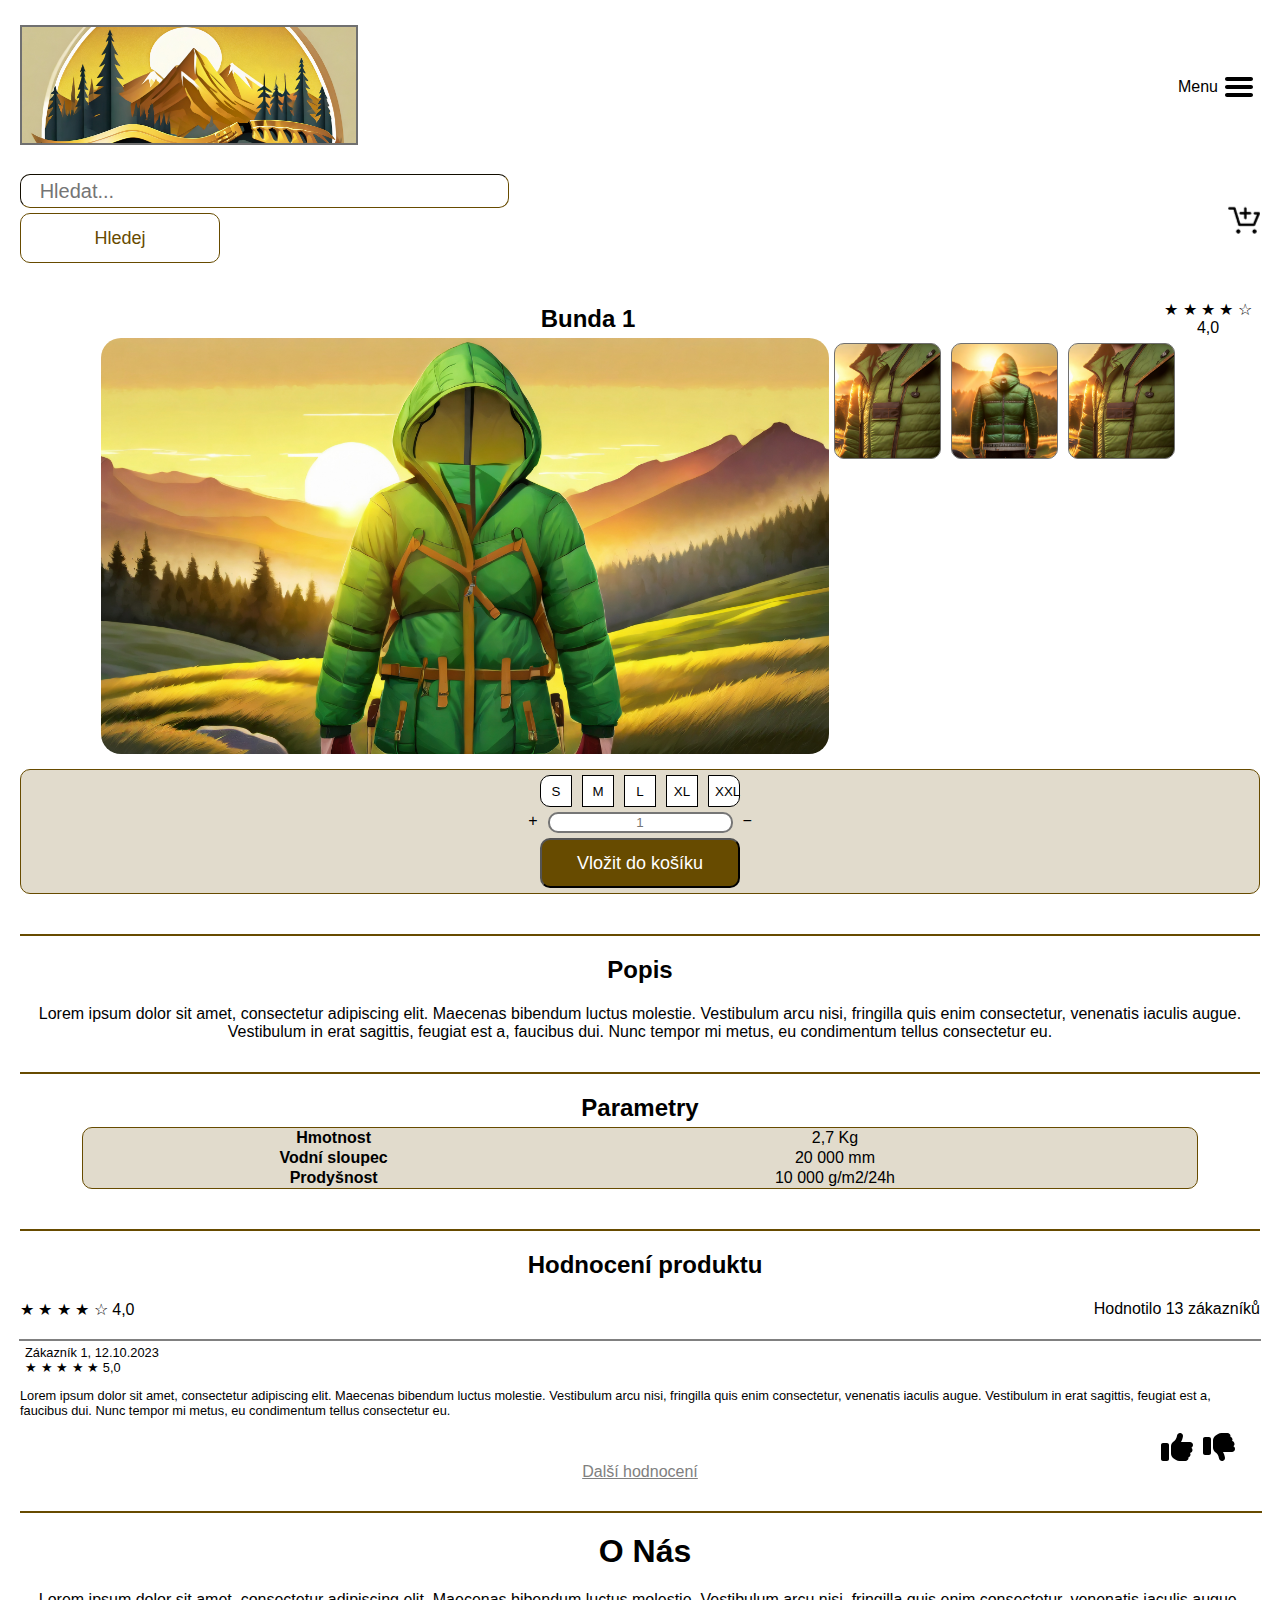
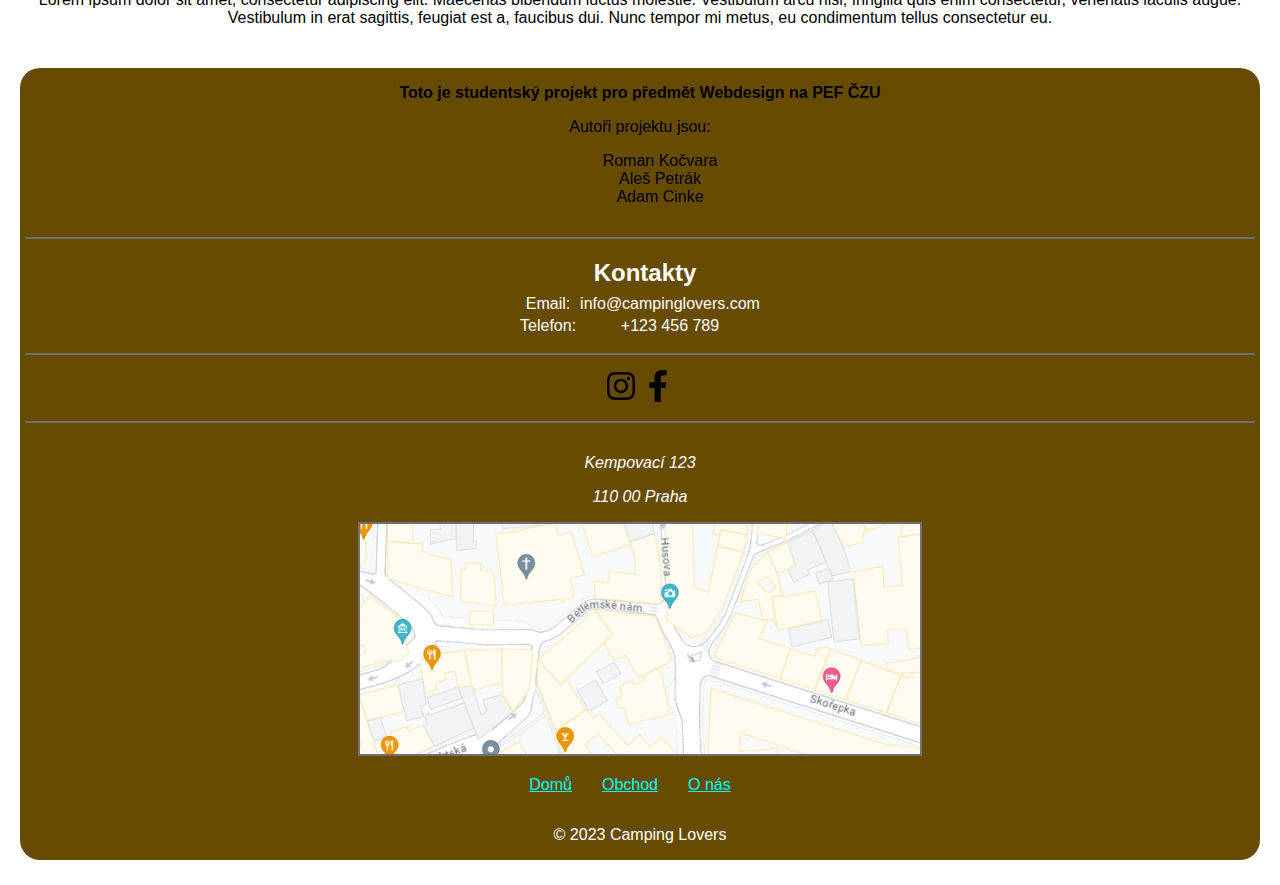
==== bunda.html @ 4871fc78 "Add files via upload" ====
﻿<!DOCTYPE html>
<html lang="en">
<!-- Základní údaje o stránce -->
<head>
    <meta charset="UTF-8">
    <meta name="viewport" content="width=device-width, initial-scale=1.0">
    <title>Camping Lovers</title>
    <link rel="stylesheet" href="./styles.css">
</head>
<!-- Hlavní část stránky -->
<body>
    <!--Horní část obsahující logo, menu, hledání a odkaz na košík-->
    <header>
        <!--Horní část hlavičky obsajující logo a menu-->
        <div class="header_upper">
            <a class="logo" href="./index.html">
                <picture>
                    <source media="(min-width:1000px)" srcset="./images/logo_desktop.png" alt="Logo obchodu" />
                    <img src="./images/logo_mobil.png" alt="Logo obchodu">
                </picture>
            </a>
            <!--Rozbalovací menu-->
            <div class="button_menu">
                <p id="menu_name">Menu</p>
                <button class="menu_icon" title="Tlačítko menu"></button>
                <!--Obsah rozbalovacího menu-->
                <div class="menu_content">
                    <ul id="menu_clothing">
                        <li><a href="./index.html" title="Návrat domů">Domů</a></li>
                        <li><a href="./obchod_bundy.html" title="Kategorie bundy">Bundy</a></li>
                        <li><a href="./obchod_bundy.html" title="Kategorie kalhoty">Kalhoty</a></li>
                        <li><a href="./obchod_bundy.html" title="Kategorie rukavice">Rukavice</a></li>
                        <li><a href="./obchod_bundy.html" title="Kategorie ponožky">Ponožky</a></li>
                        <li><a href="./obchod_bundy.html" title="Kategorie boty">Boty</a></li>
                        <li><a href="./obchod_bundy.html" title="Kategorie příslušenství">Příslušenství</a></li>
                        <li><a href="./obchod_bundy.html" title="Kategorie stany">Stany</a></li>
                        <li><a href="./obchod_bundy.html" title="Kategorie na vaření">Na vaření</a></li>
                    </ul>
                </div>
            </div>
        </div>
        <!--Spodní část hlavičky obsahující hledání a košík-->
        <div class="header_lower">
            <div class="search_section">
                <input class="search" type="text" placeholder="   Hledat..." title="Pole vyhledávání" />
                <button class="order_button_light" onclick="location.href = './bunda.html';" title="Tlačítko vyhledávání">Hledej</button>
            </div>
            <a class="cart_icon" href="./kosik_krok1.html">
                <img src="./images/cart.png" alt="Odkaz do košíku" />
            </a>
        </div>
    </header>
    <!--Obsahová část-->
    <main>
        <section class="first_section">
            <!--Ohodnocení bundy uživateli-->
            <article>
                <div class="rating" title="Uživatelské ohodnocení produktu">
                    <h2>Bunda 1</h2>
                    &#9733;
                    &#9733;
                    &#9733;
                    &#9733;
                    &#9734;
                    4,0
                </div>
                <!--Náhled bundy z několika stran-->
                <img src="./images/bunda_zelena_focus.png" alt="Zelená bunda zepředu" id="bunda_main_image">
                <div class="product_other_sides">
                    <img src="./images/bunda_zelena_zestrany_mobil.png" alt="Zelená bunda zestrany">
                    <img src="./images/bunda_zelena_zezadu_mobil.png" alt="Zelená bunda zezadu">
                    <img src="./images/bunda_zelena_zestrany_mobil.png" alt="Zelená bunda zestrany">
                </div>
                <!--Výběr velikosti bund-->
                <div class="sizes">
                    <div class="sizes_buttons">
                        <button onclick="clicked(this)" title="Velikost S">S</button>
                        <button onclick="clicked(this)" title="Velikost M">M</button>
                        <button onclick="clicked(this)" title="Velikost L">L</button>
                        <button onclick="clicked(this)" title="Velikost XL">XL</button>
                        <button onclick="clicked(this)" title="Velikost XXL">XXL</button>
                    </div>
                    <!--Sekce pro výběr počtu bund-->
                    <div class="product_count_selection">
                        &plus;
                        <input class="product_count" type="number" placeholder="  1  " min="0" pattern="[0-9].*" title="Počet k objednání" />
                        &minus;
                    </div>
                    <!--Přidání bundy do košíku-->
                    <button class="order_button_dark" title="Tlačítko pro přidání do košíku">Vložit do košíku</button>
                </div>
                <hr />
            </article>
            <!--Stručný popis bundy-->
            <article>
                <h2>Popis</h2>
                <p>
                    Lorem ipsum dolor sit amet, consectetur adipiscing elit. Maecenas bibendum luctus molestie. Vestibulum arcu nisi, fringilla quis enim consectetur, venenatis iaculis augue. Vestibulum in erat sagittis, feugiat est a, faucibus dui. Nunc tempor mi metus, eu condimentum tellus consectetur eu.
                </p>
                <hr />
            </article>
            <!--Parametry bundy-->
            <article>
                <h2>Parametry</h2>
                <table class="product_parameters_table">
                    <tr>
                        <td>
                            Hmotnost
                        </td>
                        <td>
                            2,7 Kg
                        </td>
                    </tr>
                    <tr>
                        <td>
                            Vodní sloupec
                        </td>
                        <td>
                            20 000 mm
                        </td>
                    </tr>
                    <tr>
                        <td>
                            Prodyšnost
                        </td>
                        <td>
                            10 000 g/m2/24h
                        </td>
                    </tr>
                </table>
                <hr />
            </article>
            <!--Uživatelské hodnocení bundy pomocí hvězd-->
            <article>
                <div class="product_review_secton">
                    <h2>Hodnocení produktu</h2>
                    <div class="product_review_summary" title="Uživatelské hodnocení produktu hvězdami">
                        <p>
                            &#9733;
                            &#9733;
                            &#9733;
                            &#9733;
                            &#9734;
                            4,0
                        </p>
                        <p>Hodnotilo 13 zákazníků</p>
                    </div>
                    <hr class="item_delimiter" />
                    <div class="user_review_summary" title="Uživatel 1">
                        <p>
                            Zákazník 1, 12.10.2023
                        </p>
                        <p>
                            &#9733;
                            &#9733;
                            &#9733;
                            &#9733;
                            &#9733;
                            5,0
                        </p>
                    </div>
                    <!--Textové ohodnocení bundy uživatelem-->
                    <div class="user_review_text">
                        <p>
                            Lorem ipsum dolor sit amet, consectetur adipiscing elit. Maecenas bibendum luctus molestie. Vestibulum arcu nisi, fringilla quis enim consectetur, venenatis iaculis augue. Vestibulum in erat sagittis, feugiat est a, faucibus dui. Nunc tempor mi metus, eu condimentum tellus consectetur eu.
                        </p>
                    </div>
                    <!--Piktografické ohodnocení recenze uživatele-->
                    <div class="user_review_social">
                        <img src="./images/thumbs-up.svg" class="icon" alt="ohodnodit pozitivně" />
                        <img src="./images/thumbs-down.svg" class="icon" alt="ohodnodit negativně" />
                    </div>
                    <!--Načtení další recenze uživatele-->
                    <div class="next_review">
                        <u>Další hodnocení</u>
                    </div>
                </div>
            </article>
            <hr />
        </section>
        <!--Stručný popis e-shopu-->
        <aside class="aside_cart">
            <h1>O Nás</h1>
            <p>
                Lorem ipsum dolor sit amet, consectetur adipiscing elit. Maecenas bibendum luctus molestie. Vestibulum arcu nisi, fringilla quis enim consectetur, venenatis iaculis augue. Vestibulum in erat sagittis, feugiat est a, faucibus dui. Nunc tempor mi metus, eu condimentum tellus consectetur eu.
            </p>
        </aside>
    </main>
    <!-- Patička obchodu -->
    <footer>
        <div class="footer_content">
            <!--Upozornění na skutečnost, že se jedná o studentský projekt a ne skutečný e-shop-->
            <div class="creators">
                <p>
                    <span>
                        <b>
                            Toto je studentský projekt pro předmět Webdesign na PEF ČZU
                        </b>
                    </span>
                <p>Autoři projektu jsou:</p>
                <ul>
                    <li>
                        Roman Kočvara
                    </li>
                    <li>
                        Aleš Petrák
                    </li>
                    <li>
                        Adam Cinke
                    </li>
                </ul>
            </div>
            <hr class="div_footer" />
            <!--Sekce kontaktních údajů-->
            <div class="contact_table">
                <h2>Kontakty</h2>
                <table>
                    <tr>
                        <td>Email:</td>
                        <td>info@campinglovers.com</td>
                    </tr>
                    <tr>
                        <td>Telefon:</td>
                        <td>+123 456 789</td>
                    </tr>
                </table>
            </div>
            <!--Sekce sociálních sítí-->
            <hr class="div_footer" />
            <div class="social_media_section">
                <a id="fb" href="https://www.instagram.com/"><img src="./images/instagram.svg" alt="Odkaz na Instagram" /></a>
                <a id="inst" href="https://www.facebook.com/"><img src="./images/facebook.svg" alt="Odkaz na Facebook" /></a>
            </div>
            <hr class="div_footer" />
            <!--Sekce kontaktních údajů a mappy-->
            <address>
                <p>Kempovací 123</p>
                <p>110 00 Praha</p>
            </address>
            <picture>
                <source media="(min-width:1000px)" srcset="./images/mapa_desktop.png" alt="Mapa do naší prodejny" />
                <img src="./images/mapa_mobil.png" alt="Mapa do naší prodejny" />
            </picture>
            <!--Struktura stránky-->
            <nav>
                <ul class="page_structure">
                    <li class="actíve_panel"><a href="./index.html">Domů</a></li>
                    <li><a href="./obchod.html">Obchod</a></li>
                    <li><a href="./o_nas.html">O nás</a></li>
                </ul>
            </nav>
        </div>
        <!--Ochraná známka-->
        <p>&copy; 2023 Camping Lovers</p>
    </footer>
    <!--JavaScript pro rozbalování a skrývání menu v hlavičce-->
    <script>
        var coll = document.getElementsByClassName("menu_icon");
        var i;

        for (i = 0; i < coll.length; i++) {
            coll[i].addEventListener("click", function () {
                this.classList.toggle("active");
                var content = this.nextElementSibling;
                if (content.style.maxHeight) {
                    content.style.maxHeight = null;
                    content.style.maxWidth = null;
                } else {
                    content.style.maxHeight = content.scrollHeight + "px";
                    content.style.maxWidth = content.scrollWidth + "px";
                }
            });
        }
    </script>
    <!--JavaScript pro vymazání předešlých výběrů velikostí a zvýraznění vybrané velikosti bundy-->
    <script>
        function clicked(selectedButton) {
            let allButtons = document.querySelectorAll('.sizes_buttons button')

            allButtons.forEach((button) => {
                button.classList.remove('active')
            })

            selectedButton.classList.toggle('active');
        }
    </script>
</body>
</html>
---- styles.css ----
/* Proměnné vztažené k celému dokumentu */
:root {
    --custom_brown: rgba(103,75,0,1);
    --light_brown: rgba(103,75,0,0.2);
    --custom_grey:rgba(112,112,112,1);
}
/* Obecné styly */
html {
    font-family: sans-serif,Arial, Helvetica
}

article {
    display: flex;
    flex-direction: row;
    flex-wrap: wrap;
    justify-content: center;
    width: 100%;
}

figure {
    background-color: var(--light_brown);
    margin-inline: 10px;
    display: flex;
    flex-flow: column;
    border-radius: 10px;
}

figcaption {
    color: var(--custom_brown);
    font-weight: 900;
    font-size: large;
}

aside {
    display: none;
}

body {
    background-color: #fff;
    display: flex;
    flex-direction: column;
    margin-top: 0px;
    margin-right: 20px;
    margin-bottom: 0px;
    margin-left: 20px;
    padding: 0px;
    text-align: center;
    font-size:medium;
}

header {
    color: black;
    display: flex;
    flex-direction: column;
    position: fixed;
    height: auto;
    flex-wrap: wrap;
    background-color: white;
    width: 100%;
}

h1, h2, h3 {
    margin: 5px;
    width: 100%;
}

button {
    margin: 5px;
    background-color: white;
}

a {
    cursor: pointer;
    width: fit-content;
    height: fit-content;
}

label {
    align-self:center;
    font-size: medium;
}

li {
    list-style-type: none;
    margin-inline: 5px;
}

hr {
    margin-top: 5px;
    margin-bottom: 5px;
    width: 100%;
    border-radius: 0.1px;
    border: 0.5px solid var(--custom_brown);
}

.item_delimiter {
    margin-top: 5px;
    margin-bottom: 5px;
    width: 100%;
    border-radius: 15px;
    border-style:none;
    outline:solid;
    outline-width:0.2px;
}

.order_buttons {
    display: flex;
    flex-direction: column;
}

.order_buttons .order_button_dark, .order_buttons .order_button_light {
    display: flex;
    flex-wrap: nowrap;
    text-align: center;
    align-self: center;
    width: 40%;
}

.creators{
    color:black;
}

.first_section {
    margin-top: 170px;
}

.product_count {
    display: flex;
    border-style: solid;
    flex-direction: row;
    justify-content: center;
    border-radius: 10px;
    box-shadow: none;
    width: 80%;
    margin-inline: 10px;
    text-align: center;
}


.order_summary, .order_and_payment, .order_button, .product_review_secton{
    display: flex;
    flex-direction: column;
    width: 100%;
}

.order_button_light {
    display: flex;
    width: 200px;
    height: 50px;
    font-size: large;
    background-color: white;
    color: var(--custom_brown);
    border-style: solid;
    border-color: var(--custom_brown);
    border-width: 0.5px;
    border-radius: 10px;
    justify-content: center;
    align-items: center;
}

.order_button_dark {
    display: flex;
    width: 200px;
    height: 50px;
    font-size: large;
    background-color: var(--custom_brown);
    color: white;
    border-radius: 10px;
    justify-content: center;
    align-items: center;
}

.order_button_light:active {
    box-shadow: 0 2px var(--custom_brown);
    transform: translateY(1px) translateX(1px);
}

.order_button_dark:active {
    box-shadow: 0 2px var(--custom_brown);
    transform: translateY(1px) translateX(1px);
}

input[type=number] {
    -moz-appearance: textfield;
}

input::-webkit-outer-spin-button,
input::-webkit-inner-spin-button {
    -webkit-appearance: none;
    margin: 0;
}

.icon {
    width: 32px;
    height: 32px;
    margin: 5px;
    align-self: center;
}

/* Stylování částí hlavičky */

/* Horní část hlavičky */

.header_upper {
    display: flex;
    flex-direction: row;
    width: 100%;
    height: 100%;
    justify-content: space-between;
    margin-top: 25px;
    padding: 0px;
}

.logo {
    display: flex;
    flex-direction: row;
    align-self: center;
}

.button_menu {
    display: flex;
    flex-direction: row;
    align-self: center;
    justify-content: flex-end;
    text-align: center;
    margin-right: 40px;
}

#menu_name {
    align-self: center;
}

.menu_icon {
    cursor: pointer;
    display: flex;
    width: 32px;
    height: 32px;
    border: none;
    justify-content: right;
    align-self: center;
    background: url(./images/menu.svg);
}

.menu_content {
    background-color: white;
    max-height: 0px;
    max-width: 0px;
    overflow: hidden;
    transition: max-height 0.2s ease-out,max-width 0.2s ease-out;
    display: block;
    text-align: left;
}

    .menu_content ul {
        padding: 5px;
        margin: 0px;
        border: 0.5px solid var(--custom_brown);
        border-radius: 10px;
    }

        .menu_content ul li {
            font-weight: 900;
            border-bottom: 0.5px thin var(--custom_brown);
        }

    .menu_content a {
        text-decoration: none;
        padding-right: 5px;
        color: var(--custom_brown);
    }

/* Spodní část hlavičky */

.header_lower {
    display: flex;
    flex-direction: row;
    width: 100%;
    justify-content: space-between;
    margin-top: 25px;
}

.cart_icon {
    display: flex;
    width: 32px;
    height: 32px;
    border: none;
    justify-content: right;
    align-self: center;
    margin-right: 40px;
}
.search_section {
    justify-content: left;
    width:100%;
}
    .search_section button {
        margin-left:0px;

    }
    .search {
        width: 40%;
        display: flex;
        min-width: 33%;
        max-width: 50%;
        align-self: center;
        border-radius: 10px;
        min-height: 30px;
        border-color: var(--custom_brown);
        border-width: 0.5px;
        font-size: 20px;
    }
/* Sekce O nás*/
.about {
    display: flex;
    flex-direction: column;
    width: 100%;
    height: 100%;
    margin-bottom:25px;
}

/* Stránka bunda */

.rating {
    display: flex;
    width: 100%;
}

.sizes {
    display: flex;
    align-self: center;
    flex-direction: column;
    background-color: var(--light_brown);
    border-color: var(--custom_brown);
    border-radius: 10px;
    border-style: solid;
    border-width: 1px;
    margin-bottom: 25px;
    width: 100%;
    justify-content: center;
    align-items: center;
}

.sizes_buttons {
    display: flex;
    flex-direction: row;
    width: 100%;
    justify-content: center;
    align-items: center;
}

.active {
	color: white;
	background-color: var(--custom_brown);
}

.product_count_selection {
    display: flex;
    flex-direction: row;
    width: max-content;
}

.product_parameters_table {
    display: flex;
    align-self: center;
    background-color: var(--light_brown);
    border-color: var(--custom_brown);
    border-radius: 10px;
    border-style: solid;
    border-width: 1px;
    margin-bottom: 25px;
    width: 90%;
}

.product_parameters_table > tbody {
    display: flex;
    flex-direction: column;
    align-self: center;
    flex-wrap: wrap;
    width: inherit;
}

    .product_parameters_table > tbody > tr > td:nth-child(odd) {
        display: flex;
        align-self: start;
        font-weight: bold;
        text-align: left;
        width: 100%;
        justify-content: center;
    }

    .product_parameters_table > tbody > tr > td:nth-child(even) {
        display: flex;
        align-self: start;
        width: 100%;
        justify-content: center;
    }



    .product_parameters_table > tbody > tr {
        display: flex;
        justify-content: space-around;
        height: fit-content;
        width: 100%;
    }

.product_review_summary {
    display: flex;
    flex-wrap: wrap;
    justify-content: space-between;
    width: 100%;
}

.user_review_summary {
    display: block;
    width: 100%;
    text-align: left;
    font-size: 0.8rem;
}

    .user_review_summary > p {
        margin-left: 5px;
        margin-bottom: 0px;
        margin-top: 0px;
    }

.user_review_text {
    display: block;
    text-align: left;
    font-size: 0.8rem;
}

.user_review_social {
    display: flex;
    justify-content: right;
    margin-left: 5px;
    max-width: 70px;
    height: 32px;
    align-self: end;
    margin-right: 20px;
}

.next_review {
    color: gray;
    margin-bottom: 15px;
}

.sizes > .sizes_buttons > button {
    width: 32px;
    height: 32px;
    border-color: black;
    border-width: 0.5px;
    border-style: solid;
    max-width: 50%;
}

    .sizes > .sizes_buttons > button:first-child {
        border-top-left-radius: 10px;
        border-bottom-left-radius: 10px;
    }

    .sizes > .sizes_buttons > button:last-child {
        border-top-right-radius: 10px;
        border-bottom-right-radius: 10px;
    }

    .sizes > .sizes_buttons > button:active {
        color: white;
        background-color: var(--custom_brown);
    }

.product_other_sides {
    display: flex;
    flex-direction: row;
    flex-wrap: wrap;
}

    .product_other_sides img {
        margin: 5px;
        max-width: max-content;
        max-height: max-content
    }

    #bunda_main_image {
        width: 100%;
        margin-bottom: 15px;
        max-width: max-content;
        max-height: max-content;
    }

/* Stránky košíku */

.cart_list {
    display: grid;
    width: 100%;
    grid-template-columns: 100%;
    grid-template-rows: repeat(2,155px);
    gap: 5px;
}

    .cart_list p {
        display: flex;
        margin-bottom: 5px;
        margin-top: 5px;
        text-align: center;
    }

.cart_item {
    display: grid;
    grid-template-columns: repeat(2,50%);
    grid-template-rows: repeat(4,38.5px);
    height: max-content;
    width: 100%;
    border-color: var(--custom_brown);
    border-style: solid;
    border-width: 0.5px;
    border-radius: 10px;
    align-self: center;
    justify-self: center;
}

.cart_item_img {
    grid-column: 1;
    grid-row: 1/4;
}

.cart_item_name {
    grid-column: 2;
    grid-row: 1;
    align-self: center;
    justify-self: center;
}

.cart_item_price {
    grid-column: 2;
    grid-row: 3;
    align-self: center;
    justify-self: center;
}

.cart_item_stock {
    grid-column: 2;
    grid-row: 4;
    color: forestgreen;
    align-self: center;
    justify-self: center;
}

.cart_item_count {
    grid-column: 2;
    grid-row: 2/3;
    display: flex;
    width: 100%;
    align-items: center;
}

    .cart_item_count input {
        margin: 5px;
        text-align: center;
        align-self: center;
        justify-content: center;
        width: 100%;
    }

.total {
    display: flex;
    flex-direction: row;
    justify-content: space-around;
    width: 100%;
}

.order_summary_item, .transport_type, .payment_type {
    display: flex;
    flex-direction: row;
    flex-wrap: wrap;
    justify-content: space-between;
    align-content: center;
    font-size: small;
    width: 100%;
}

.transport_type_input, .payment_type_input {
    display: flex;
    flex-direction: row;
    align-items: center;
    width: max-content;
}

    .transport_type label, .payment_type_input label {
        display: flex;
        align-items: center;
        font-weight: 600;
    }
    
.order_summary_item p {
    display: flex;
    flex-direction: row;
    font-size: x-large;
    margin: 0px;
    align-self: center;
}

    .order_summary_item p:last-child {
        font-size: small;
        width: 100%;
    }

    .input_value {
        display: flex;
        flex-direction: column;
        text-align: left;
    }
    
        .input_value input:required:invalid, .product_count:required:invalid {
            border-color: red;
        }
    
    .order_conditions input {
        border-color: red;
        border-style: solid;
        border-width: 0.5px;
    }
    
    .cart_nav {
        display: flex;
        flex-direction: row;
        margin-bottom: 20px;
        border-style: solid;
        border-color: black;
        border-width: 0.5px;
        border-radius: 10px;
        height: 40px;
        width: 100%;
        font-size: smaller;
        justify-content: center;
        align-items: center;
        text-align: center;
        color: black;
        background-color: white;
    }
    
    .cart_nav_item {
        display: flex;
        flex-direction: row;
        border-style: none;
        width: 33%;
        font-size: smaller;
        justify-content: center;
        align-items: center;
        color: black;
        background-color: white;
        padding-left: 5px;
        border-radius: 15px;
    }
    
        .cart_nav_item a {
            text-decoration: none;
            color: black;
            height: 100%;
            width: 100%;
            font-size: medium;
        }
    
    .cart_active_nav {
        display: flex;
        flex-direction: row;
        height: 100%;
        background-color: var(--custom_brown);
        color: white;
        align-items: center;
        justify-content: center;
        width: 34%;
    }
    
        .cart_active_nav a {
            display: flex;
            color: white;
            text-decoration: none;
            align-items: center;
            justify-content: center;
            height: 100%;
            width: 100%;
            font-size: medium;
        }
    
        .cart_active_nav:first-child {
            border-top-left-radius: 9px;
            border-bottom-left-radius: 9px;
        }
    
        .cart_active_nav:last-child {
            border-top-right-radius: 9px;
            border-bottom-right-radius: 9px;
        }
    
    .input_value label {
        display: flex;
        width: 100%;
        font-weight: 600;
    }
    
    .input_value input {
        display: flex;
        flex-direction: row;
        border-radius: 5px;
        border-style: solid;
        border-color: var(--custom_brown);
        border-width: 0.3px;
        margin: 5px;
    }
    
    .order_conditions {
        display: flex;
        flex-direction: row;
        margin: 15px;
    }
    
    .star {
        color: red;
        font-size: x-small;
    }

/* Stránka obchodu bund */
.jackets_section_header {
    display: flex;
    width: 100%;
    flex-direction: column;
}

    .jackets_section_header img {
        display: flex;
        align-self: flex-end;
    }

.jacket_list {
    display: grid;
    width: 100%;
    grid-template-columns: 100%;
    grid-template-rows: repeat(4,155px);
    gap: 15px;
}

.jacket_item {
    display: grid;
    grid-template-columns: repeat(2,50%);
    grid-template-rows: repeat(3,50px);
    height: max-content;
    width: 100%;
    border-color: var(--custom_brown);
    border-style: solid;
    border-width: 0.5px;
    border-radius: 10px;
    align-self: center;
    justify-self: center;
}

    .jacket_item button {
        display: flex;
        justify-content: center;
        align-items: center;
        height: 90%;
        width: 90%;
        margin: 0px;
        padding: 0px;
    }

.jacket_list .jacket_name_price {
    display: flex;
    flex-direction: column;
    justify-content: center;
    align-items: center;
}

    .jacket_list .jacket_name_price p {
        margin: 0px;
    }

#jacket_img {
    display: grid;
    grid-column: 1;
    grid-row: 1/3;
}

#jacket_1_order_button, #jacket_2_order_button, #jacket_3_order_button, #jacket_4_order_button {
    grid-column: 2;
    grid-row: 2;
    align-self: center;
    justify-self: center;
}

#jacket_1_details_button, #jacket_2_details_button, #jacket_3_details_button, #jacket_4_details_button {
    grid-column: 2;
    grid-row: 3;
    align-self: center;
    justify-self: center;
}

/* Stránka potvrzení odeslání objednávky */

.thank_you_text {
    color: forestgreen;
    font-size: large;
}

.order_complete {
    margin-top: 150px;
    display: flex;
    justify-content: center;
    width: 100%;
    flex-direction: column;
    flex-wrap: nowrap;
    align-items: center;
}

/* Footer styling */
footer {
    display: flex;
    flex-direction: column;
    justify-content: center;
    align-items: center;
    color: white;
    background-color: var(--custom_brown);
    text-align: center;
    border-radius: 20px;
    margin-top: 25px;
    margin-bottom: 25px;
    flex-wrap: wrap;
}

    footer a:link {
        color: cyan;
    }

    footer a:visited {
        color: darkcyan;
    }

    footer a:active {
        color: white;
    }

.contact_table {
    display: flex;
    flex-direction: column;
    flex-wrap: wrap;
    flex-shrink: 1;
    max-width: inherit;
}

.footer_content {
    display: flex;
    flex-direction: column;
    text-align: center;
    width: 100%;
    justify-content: center;
    align-items: center;
}

.social_media_section {
    display: grid;
    grid-template-columns: 32px 32px;
    grid-gap: 5px;
    max-width: 70px;
    justify-content: left;
    color: white;
    flex-shrink: 1;
    width:100%;
}

    .social_media_section img {
        height: 32px;
        width: 32px;
        fill: white;
    }

.page_structure {
    display: flex;
    flex-direction: row;
    justify-content: center;
    align-content: center;
    list-style-type: none;
    flex-wrap: wrap;
    padding-left: 0px;
    width: 100%;
}

    .page_structure li {
        padding-right: 20px;
    }

footer table {
    display: flex;
    flex-direction: row;
    justify-content: left;
    border-width: 0.5px;
}

.div_footer {
    border-color: var(--custom_grey);
    border-style: solid;
    border-width: 0.5px;
    width:99%;
}
/* Úpravy pro zobrazení na velkých obrazovkách */
@media screen and (min-width: 1000px) {
    aside {
        display: flex;
        flex-direction: column;
        justify-content: right;
    }

    .first_section, .order_complete {
        margin-top: 300px;
    }

    .product_other_sides {
        display: flex;
        flex-direction: row;
        flex-shrink: 1;
    }

        .product_other_sides img {
            display: flex;
            flex-shrink: 1;
            height: max-content;
            width: max-content;
        }

    hr {
        margin-top: 15px;
        margin-bottom: 15px;
    }
  /*  section{
        display:flex;
        flex-direction:column;
        justify-content:center;
        align-items:center;
    }
    article{
        display:flex;
        max-width:fit-content;

    }*/

}
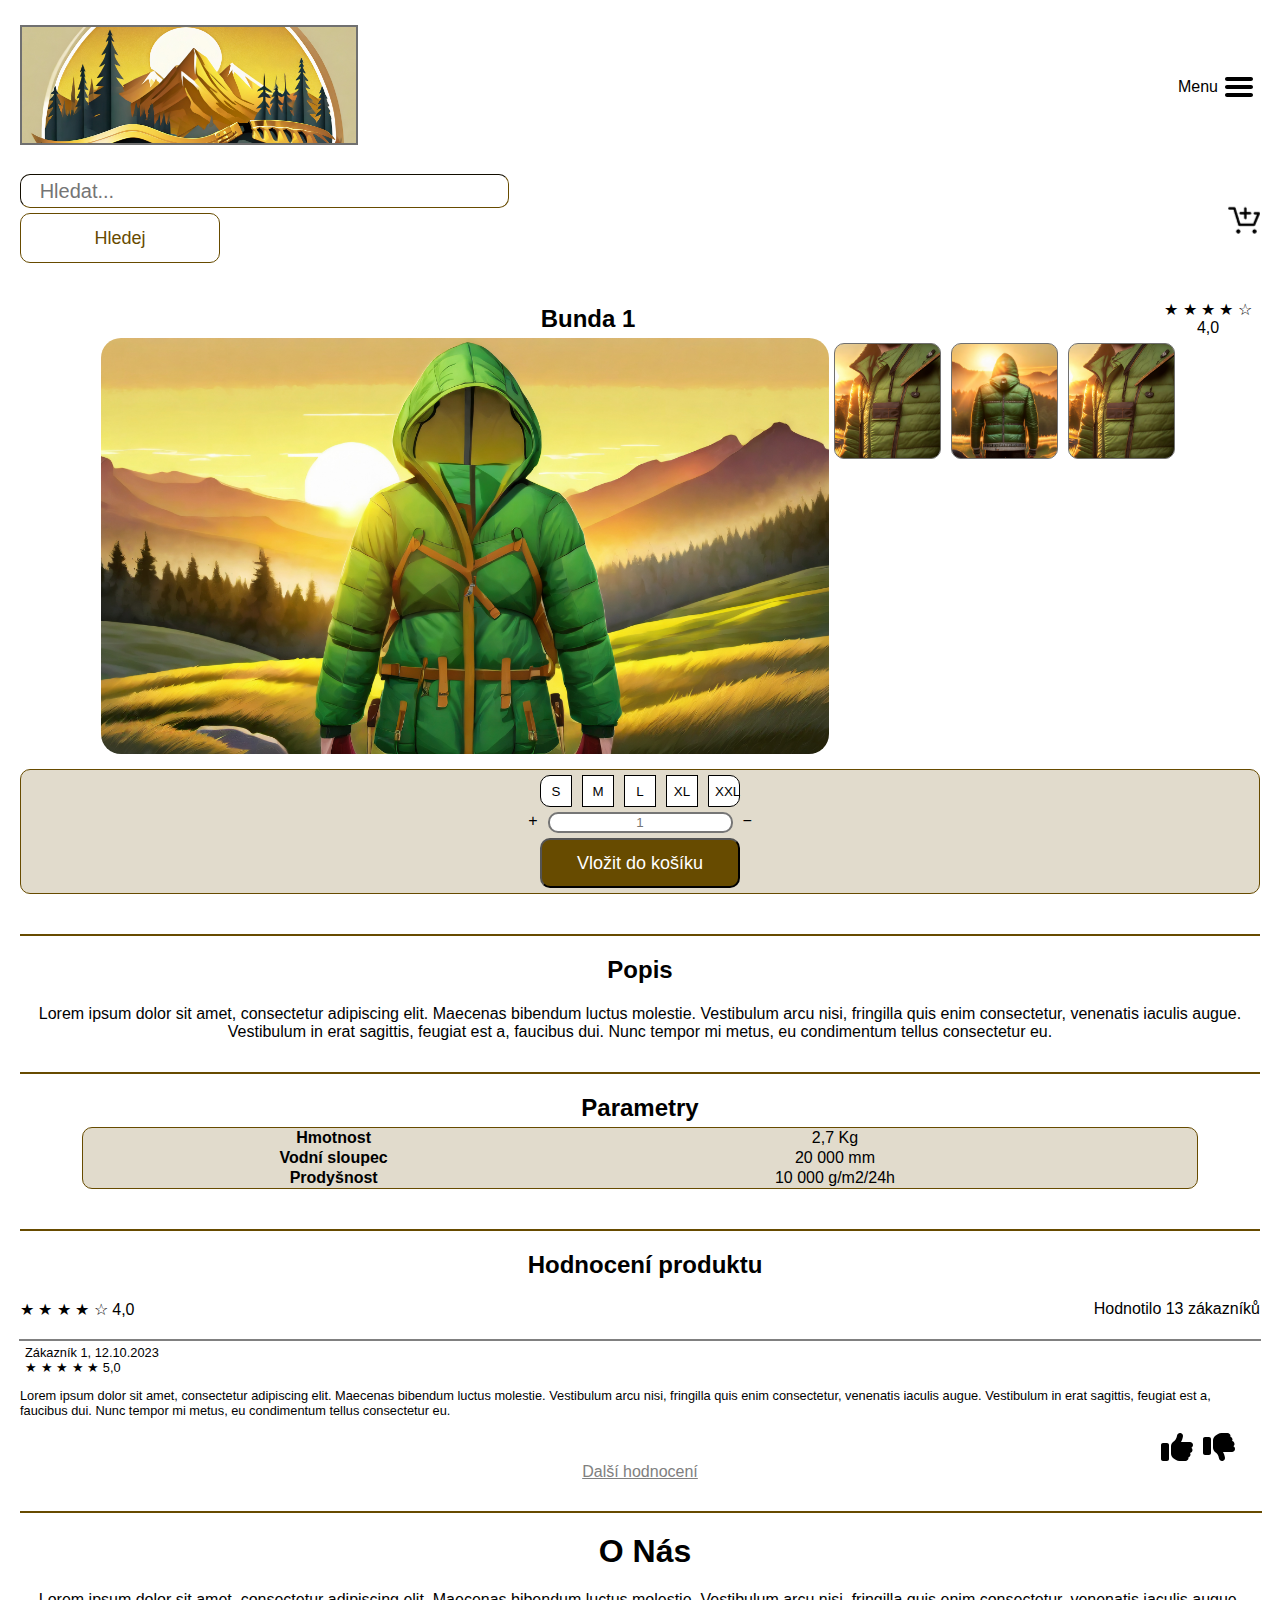
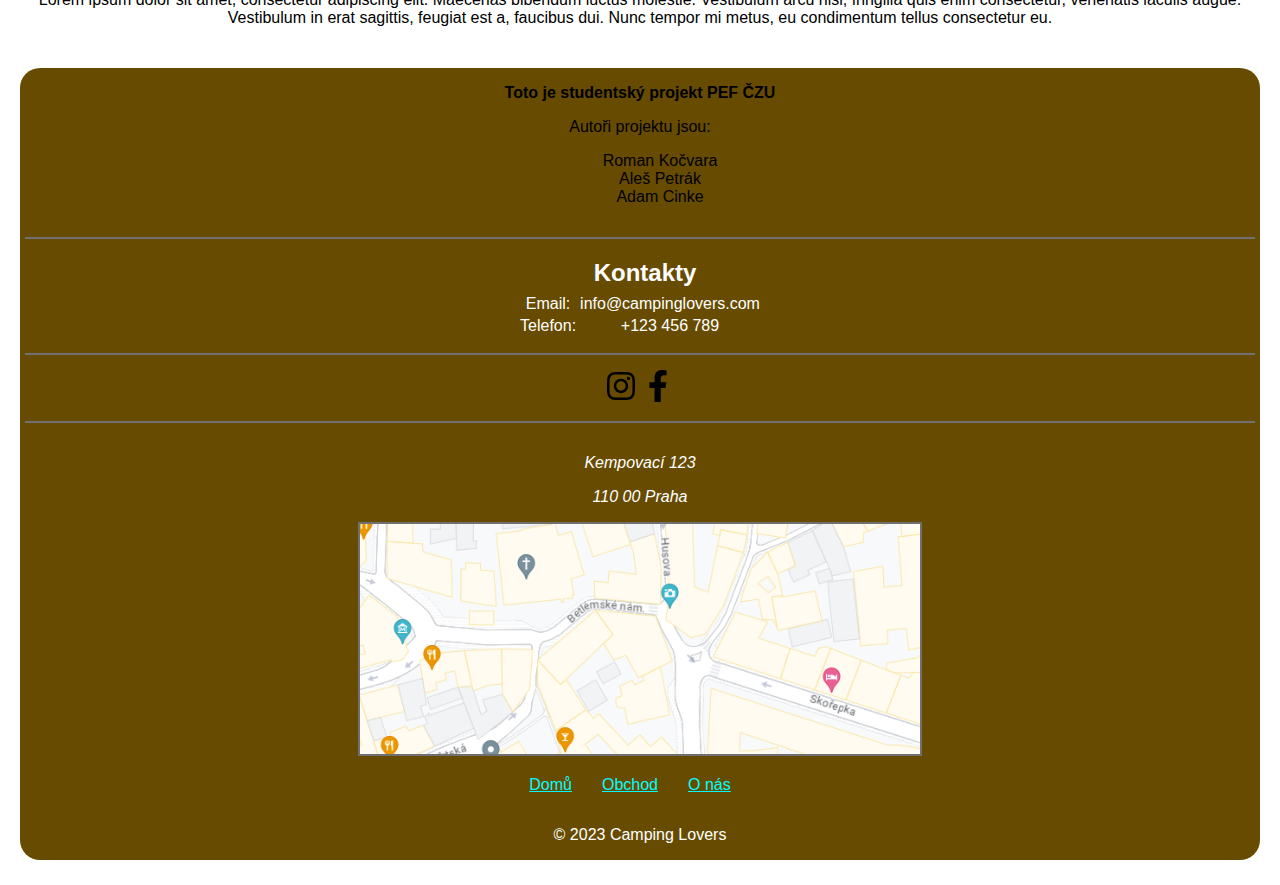
==== commit 506c4564: "Update bunda.html" ====
--- a/bunda.html
+++ b/bunda.html
@@ -194,7 +194,7 @@
                 <p>
                     <span>
                         <b>
-                            Toto je studentský projekt pro předmět Webdesign na PEF ČZU
+                            Toto je studentský projekt PEF ČZU
                         </b>
                     </span>
                 <p>Autoři projektu jsou:</p>
@@ -285,4 +285,4 @@
         }
     </script>
 </body>
-</html>+</html>
